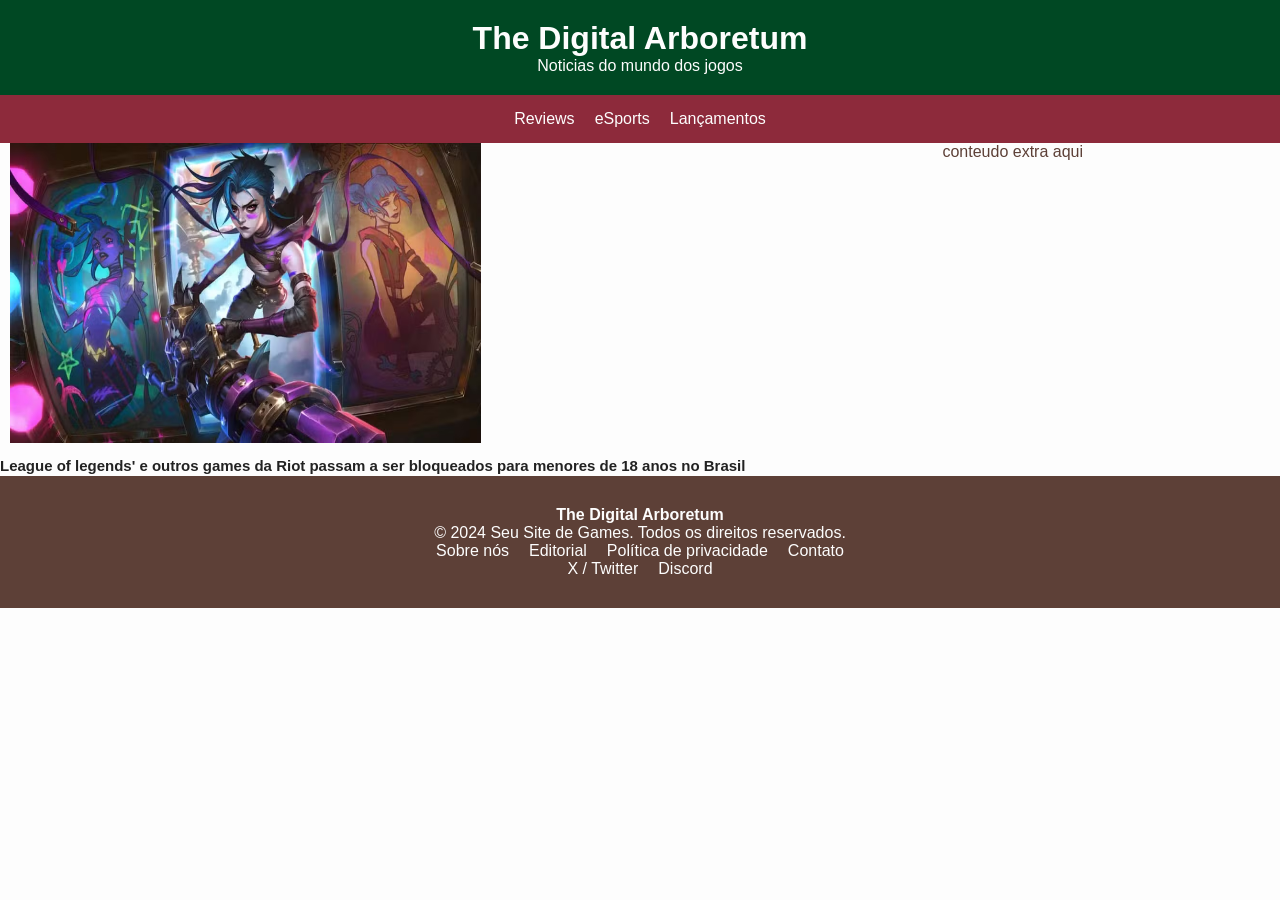
==== index.html @ d3014074 "atualizacoes da noticia principal" ====
<!DOCTYPE html>
<html lang="pt-br">
<head>
    <meta charset="UTF-8">
    <meta name="viewport" content="width=device-width, initial-scale=1.0">
    <title>The Digital Arboretum</title>
    <link rel="stylesheet" href="style.css">
</head>
<body>

    <div class="container">

        <header>
            <h1>The Digital Arboretum</h1>
            <p>Noticias do mundo dos jogos</p>
        </header>

        <nav>
            <ul>
                <li><a href="Reviews.html">Reviews</a></li>
                <li><a href="eSports.html">eSports</a></li>
                <li><a href="Lançamentos.html">Lançamentos</a></li>
            </ul>
        </nav>

        <main>
            <div class="imagem">
                <img src="league-of-legends.avif" alt="league of legends">
                <a   href="noticia-principal.html"  class="titulo-noticia">League of legends' e outros games da Riot passam a ser bloqueados para menores de 18 anos no Brasil</a>
            </div>
          
        </main>

        <aside>
            conteudo extra aqui
        </aside>

        <footer>
            <h4>The Digital Arboretum</h4>
            <p>© 2024 Seu Site de Games. Todos os direitos reservados.</p>
    
            <ul>
                <li><a href="sobre.html">Sobre nós</a></li>
                <li><a href="editorial.html">Editorial</a></li>
                <li><a href="privacidade.html">Política de privacidade</a></li>
                <li><a href="contato.html">Contato</a></li>
            </ul>

            <ul>
                <li><a href="https://twitter.com" target="_blank">X / Twitter</a></li>
                <li><a href="https://discord.com" target="_blank">Discord</a></li>
            </ul>
        </footer>

    </div>

</body>
</html>
---- style.css ----
:root {
    --cor-primaria: #004823;
    --cor-secundaria: #5D4037;
    --cor-terciaria: #8D2A3B;
    --cor-neutra: #FDFDFD;
}

* {
    margin: 0;
    padding: 0;
    box-sizing: border-box;
}

body {
    font-family: 'Segoe UI', Tahoma, Geneva, Verdana, sans-serif;
    background-color: var(--cor-neutra);
    color: var(--cor-secundaria);
}

.container {
    display: grid;
    grid-template-areas: 
    "header header"
    "nav nav"
    "main aside"
    "footer footer";
}

header {
    grid-area: header;
    background-color: var(--cor-primaria);
    color: var(--cor-neutra);
    padding: 20px;
    text-align: center;
}

nav {
    grid-area: nav;
    background-color: var(--cor-terciaria);
    padding: 15px;
}

nav ul {
    display: flex;
    justify-content: center;
    gap: 20px; 
    list-style: none;
}

nav a {
    color: var(--cor-neutra);
    text-decoration: none;
}

nav a:hover {
    color: var(--cor-secundaria);
}

main {
    grid-area: main;
}

aside {
    grid-area: aside;
}

footer {
    grid-area: footer;
    background-color: var(--cor-secundaria);
    color: var(--cor-neutra);
    padding: 30px;
    text-align: center;
}

footer ul {
    display: flex;
    justify-content: center;
    gap: 20px;
    list-style: none;
}

footer a {
    color: var(--cor-neutra);
    text-decoration: none;
}

.titulo-noticia{
  display: block;
  font-size: 15px;
  font-weight: bold;
  color: #222;
  margin-top: 8px;
  line-height: 1.4;
  text-decoration: none;
}

.imagem img{
    width: 50%;
    height: 300px;
    position: relative;
    margin-left: 10px;

}
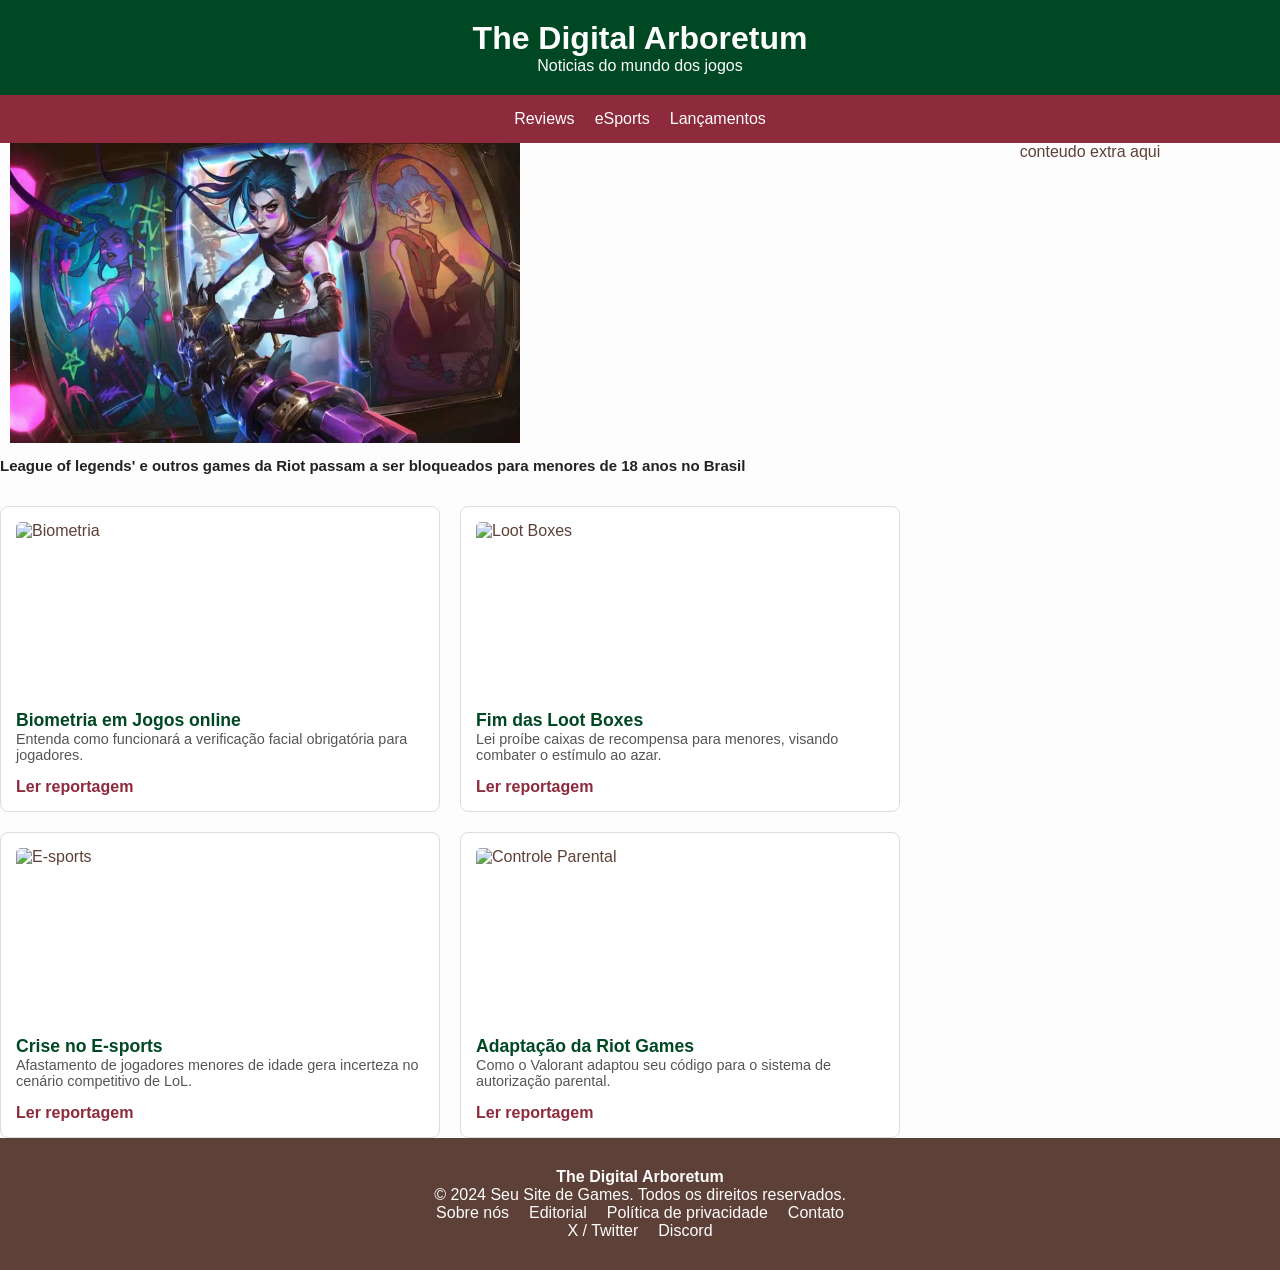
==== commit 5457c886: "Implementação de grid layout 2x2; Padronização das imagens e altura; Criação de 4 páginas de notícia" ====
--- a/index.html
+++ b/index.html
@@ -29,6 +29,44 @@
                 <a   href="noticia-principal.html"  class="titulo-noticia">League of legends' e outros games da Riot passam a ser bloqueados para menores de 18 anos no Brasil</a>
             </div>
           
+<section class="noticias-secundarias">
+    <article class="card">
+        <img src="https://www.avast.com/hubfs/New_Avast_Academy/How%20facial%20recognition%20technology%20works/How_facial_recognition_technology_works_01.svg" alt="Biometria">
+        <div class="card-info">
+            <h3>Biometria em Jogos online</h3>
+            <p>Entenda como funcionará a verificação facial obrigatória para jogadores.</p>
+            <a href="noticia-1.html">Ler reportagem</a>
+        </div>
+    </article>
+
+    <article class="card">
+        <img src="https://imgs.search.brave.com/c1Oq9ilxEIVB-RG1CUIa9HR4lTLbffYGT61srq13jBA/rs:fit:500:0:1:0/g:ce/aHR0cHM6Ly9leHRl/cm5hbC1wcmV2aWV3/LnJlZGQuaXQvaXNf/aTllMVhfcDktLU1w/X1p4cmNPNE5ackdp/b0hkc1hWTDdxeEZ1/OFVySS5qcGc_d2lk/dGg9NjQwJmNyb3A9/c21hcnQmYXV0bz13/ZWJwJnM9MmMyZGNl/OTY1MTZhM2Y2Y2Yy/NDFjNjkxZjhkOTMx/YTI1MzQyZWVmZA" alt="Loot Boxes">
+        <div class="card-info">
+            <h3>Fim das Loot Boxes</h3>
+            <p>Lei proíbe caixas de recompensa para menores, visando combater o estímulo ao azar.</p>
+            <a href="noticia-2.html">Ler reportagem</a>
+        </div>
+    </article>
+
+    <article class="card">
+        <img src="https://imgs.search.brave.com/FEY4AcxpUXwsy3fQ0JRtqhJ-Rl-nL8KAUE2AIEhSqXo/rs:fit:500:0:1:0/g:ce/aHR0cHM6Ly90My5m/dGNkbi5uZXQvanBn/LzA3LzYzLzMwLzgw/LzM2MF9GXzc2MzMw/ODA1NF9JbE5LU0pS/ZG1TQVJsY09oYUg4/eTd6YmVFVnRZT3Vy/cS5qcGc" alt="E-sports">
+        <div class="card-info">
+            <h3>Crise no E-sports</h3>
+            <p>Afastamento de jogadores menores de idade gera incerteza no cenário competitivo de LoL.</p>
+            <a href="noticia-3.html">Ler reportagem</a>
+        </div>
+    </article>
+
+    <article class="card">
+        <img src="https://imgs.search.brave.com/JeVn8Pw9PHNvbzQbvu2Y2EtN_Ttx51z19Uvm_llrV6g/rs:fit:500:0:1:0/g:ce/aHR0cHM6Ly93YWxs/cGFwZXJzLmNvbS9p/bWFnZXMvaGQvdmFs/b3JhbnQtcmV5bmEt/cG9zZS1pN3dva3Bj/dHdlejlqd3M3Lmpw/Zw" alt="Controle Parental">
+        <div class="card-info">
+            <h3>Adaptação da Riot Games</h3>
+            <p>Como o Valorant adaptou seu código para o sistema de autorização parental.</p>
+            <a href="noticia-4.html">Ler reportagem</a>
+        </div>
+    </article>
+</section>
+            
         </main>
 
         <aside>
--- a/style.css
+++ b/style.css
@@ -102,4 +102,46 @@
 
 }
 
+.noticias-secundarias{
+    display: grid;
+    grid-template-columns: 1fr 1fr;
+    gap:20px;
+    margin-top: 30px;
+    width:100%;
+    max-width: 900px;
+}
+.card{
+    background-color: #fff;
+    border: 1px solid #ddd;
+    border-radius: 8px;
+    padding: 15px;
+    display: flex;
+    flex-direction: column;
+    box-sizing:border-box;
+    width: 100%;
+}
+.noticias-secundarias .card img{
+    width: 100%;
+    height: 180px;
+    max-height: 180px;
+    object-fit: cover;
+    border-radius: 5px;
+    margin-bottom: 8px;
+}
+.card-info h3{
+    font-size: 1.1rem;
+    color: var(--cor-primaria);
+    margin-bottom: 0 0 8px 0;
+}
+.card-info p{
+    font-size: 0.9rem;
+    color: #555;
+    margin: 0 0 15px 0;
+}
+.card-info a{
+    text-decoration:none;
+    color: var(--cor-terciaria);
+    font-weight: bold;
+}
 
+
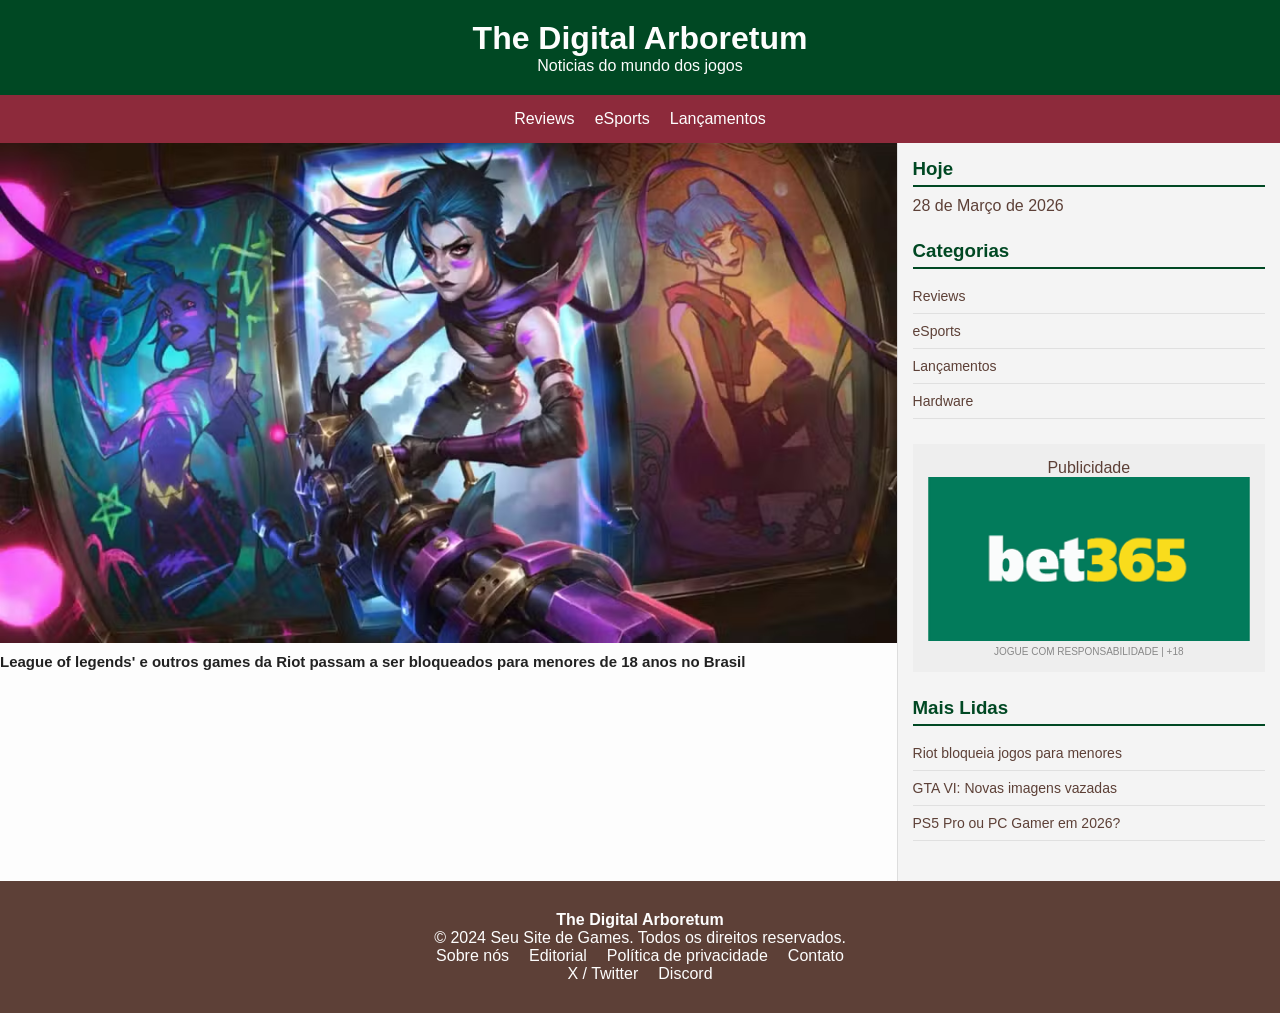
==== commit be107507: "Sidebar do HTML" ====
--- a/index.html
+++ b/index.html
@@ -29,49 +29,41 @@
                 <a   href="noticia-principal.html"  class="titulo-noticia">League of legends' e outros games da Riot passam a ser bloqueados para menores de 18 anos no Brasil</a>
             </div>
           
-<section class="noticias-secundarias">
-    <article class="card">
-        <img src="https://www.avast.com/hubfs/New_Avast_Academy/How%20facial%20recognition%20technology%20works/How_facial_recognition_technology_works_01.svg" alt="Biometria">
-        <div class="card-info">
-            <h3>Biometria em Jogos online</h3>
-            <p>Entenda como funcionará a verificação facial obrigatória para jogadores.</p>
-            <a href="noticia-1.html">Ler reportagem</a>
-        </div>
-    </article>
-
-    <article class="card">
-        <img src="https://imgs.search.brave.com/c1Oq9ilxEIVB-RG1CUIa9HR4lTLbffYGT61srq13jBA/rs:fit:500:0:1:0/g:ce/aHR0cHM6Ly9leHRl/cm5hbC1wcmV2aWV3/LnJlZGQuaXQvaXNf/aTllMVhfcDktLU1w/X1p4cmNPNE5ackdp/b0hkc1hWTDdxeEZ1/OFVySS5qcGc_d2lk/dGg9NjQwJmNyb3A9/c21hcnQmYXV0bz13/ZWJwJnM9MmMyZGNl/OTY1MTZhM2Y2Y2Yy/NDFjNjkxZjhkOTMx/YTI1MzQyZWVmZA" alt="Loot Boxes">
-        <div class="card-info">
-            <h3>Fim das Loot Boxes</h3>
-            <p>Lei proíbe caixas de recompensa para menores, visando combater o estímulo ao azar.</p>
-            <a href="noticia-2.html">Ler reportagem</a>
-        </div>
-    </article>
-
-    <article class="card">
-        <img src="https://imgs.search.brave.com/FEY4AcxpUXwsy3fQ0JRtqhJ-Rl-nL8KAUE2AIEhSqXo/rs:fit:500:0:1:0/g:ce/aHR0cHM6Ly90My5m/dGNkbi5uZXQvanBn/LzA3LzYzLzMwLzgw/LzM2MF9GXzc2MzMw/ODA1NF9JbE5LU0pS/ZG1TQVJsY09oYUg4/eTd6YmVFVnRZT3Vy/cS5qcGc" alt="E-sports">
-        <div class="card-info">
-            <h3>Crise no E-sports</h3>
-            <p>Afastamento de jogadores menores de idade gera incerteza no cenário competitivo de LoL.</p>
-            <a href="noticia-3.html">Ler reportagem</a>
-        </div>
-    </article>
-
-    <article class="card">
-        <img src="https://imgs.search.brave.com/JeVn8Pw9PHNvbzQbvu2Y2EtN_Ttx51z19Uvm_llrV6g/rs:fit:500:0:1:0/g:ce/aHR0cHM6Ly93YWxs/cGFwZXJzLmNvbS9p/bWFnZXMvaGQvdmFs/b3JhbnQtcmV5bmEt/cG9zZS1pN3dva3Bj/dHdlejlqd3M3Lmpw/Zw" alt="Controle Parental">
-        <div class="card-info">
-            <h3>Adaptação da Riot Games</h3>
-            <p>Como o Valorant adaptou seu código para o sistema de autorização parental.</p>
-            <a href="noticia-4.html">Ler reportagem</a>
-        </div>
-    </article>
-</section>
-            
         </main>
 
-        <aside>
-            conteudo extra aqui
-        </aside>
+    <aside>
+    <div class="widget">
+        <h3>Hoje</h3>
+        <p>28 de Março de 2026</p>
+    </div>
+
+    <div class="widget">
+        <h3>Categorias</h3>
+        <ul class="lista-sidebar">
+            <li><a href="Reviews.html">Reviews</a></li>
+            <li><a href="eSports.html">eSports</a></li>
+            <li><a href="Lançamentos.html">Lançamentos</a></li>
+            <li><a href="#">Hardware</a></li>
+        </ul>
+    </div>
+
+    <div class="banner-ads">
+        <p>Publicidade</p>
+    <a href="https://www.bet365.bet.br/#/AVR/B144/" target="_blank">
+        <img src="download (5).png" alt="Apostas Esportivas" class="img-bet">
+    </a>
+    <span class="aviso-aposta">Jogue com responsabilidade | +18</span>
+    </div>
+
+    <div class="widget">
+        <h3>Mais Lidas</h3>
+        <ol class="mais-lidas">
+            <li><a href="noticia-principal.html">Riot bloqueia jogos para menores</a></li>
+            <li><a href="https://www.techtudo.com.br/noticias/2026/03/gta-6-suposto-video-de-gameplay-vaza-na-internet-veja-imagens-edjogos.ghtml">GTA VI: Novas imagens vazadas</a></li>
+            <li><a href="https://www.infojd.com.br/blog/ps5-pro-ou-pc-gamer-em-2026-qual-vale-mais-a-pena-no-brasil-com-a-alta-dos-precos/?srsltid=AfmBOooUg2lXOYJN0HB3j63KOl7KtzsQNnk4oOjse9aaVnch_tbvG6zK" target="_blank"">PS5 Pro ou PC Gamer em 2026?</a></li>
+        </ol>
+    </div>
+</aside>
 
         <footer>
             <h4>The Digital Arboretum</h4>
@@ -91,6 +83,5 @@
         </footer>
 
     </div>
-
 </body>
 </html>
--- a/style.css
+++ b/style.css
@@ -20,10 +20,10 @@
 .container {
     display: grid;
     grid-template-areas: 
-    "header header"
-    "nav nav"
-    "main aside"
-    "footer footer";
+        "header header"
+        "nav nav"
+        "main aside"
+        "footer footer";
 }
 
 header {
@@ -62,6 +62,54 @@
 
 aside {
     grid-area: aside;
+    padding: 15px;
+    background-color: #f4f4f4; 
+    border-left: 1px solid #ddd;
+}
+
+.widget {
+    margin-bottom: 25px;
+}
+
+.widget h3 {
+    border-bottom: 2px solid var(--cor-primaria);
+    color: var(--cor-primaria);
+    margin-bottom: 10px;
+    padding-bottom: 5px;
+}
+
+.lista-sidebar, .mais-lidas {
+    list-style: none;
+    padding: 0;
+}
+
+.lista-sidebar li, .mais-lidas li {
+    padding: 8px 0;
+    border-bottom: 1px solid #e0e0e0;
+}
+
+.lista-sidebar a, .mais-lidas a {
+    text-decoration: none;
+    color: var(--cor-secundaria);
+    font-size: 14px;
+}
+
+/* Estilo do Banner de Ads */
+.banner-ads {
+    background-color: #eee;
+    padding: 15px;
+    text-align: center;
+    margin-bottom: 25px;
+}
+
+.placeholder-ad {
+    height: 150px;
+    border: 2px dashed #bbb;
+    display: flex;
+    align-items: center;
+    justify-content: center;
+    color: #888;
+    margin-top: 10px;
 }
 
 footer {
@@ -94,54 +142,48 @@
   text-decoration: none;
 }
 
-.imagem img{
-    width: 50%;
-    height: 300px;
-    position: relative;
-    margin-left: 10px;
+.imagem img {
+    width: 100%; 
+    height: auto;
+    max-height: 500px;
+    object-fit: cover;
+    display: block;
 
 }
 
-.noticias-secundarias{
-    display: grid;
-    grid-template-columns: 1fr 1fr;
-    gap:20px;
-    margin-top: 30px;
-    width:100%;
-    max-width: 900px;
-}
-.card{
-    background-color: #fff;
-    border: 1px solid #ddd;
-    border-radius: 8px;
-    padding: 15px;
-    display: flex;
-    flex-direction: column;
-    box-sizing:border-box;
+.img-bet {
     width: 100%;
-}
-.noticias-secundarias .card img{
-    width: 100%;
-    height: 180px;
-    max-height: 180px;
-    object-fit: cover;
-    border-radius: 5px;
-    margin-bottom: 8px;
-}
-.card-info h3{
-    font-size: 1.1rem;
-    color: var(--cor-primaria);
-    margin-bottom: 0 0 8px 0;
-}
-.card-info p{
-    font-size: 0.9rem;
-    color: #555;
-    margin: 0 0 15px 0;
-}
-.card-info a{
-    text-decoration:none;
-    color: var(--cor-terciaria);
-    font-weight: bold;
+    height: auto;
+    display: block;
 }
 
+.img-bet:hover {
+    transform: scale(1.02); /* Efeito de zoom ao passar o mouse */
+    filter: brightness(1.1); /* Brilho leve ao passar o mouse */
+}
 
+/* Texto de aviso legal abaixo do banner */
+.aviso-aposta {
+    display: block;
+    font-size: 10px;
+    color: #888;
+    margin-top: 5px;
+    text-transform: uppercase;
+}
+
+@media (max-width: 768px) {
+    .container {
+        grid-template-areas: 
+            "header"
+            "nav"
+            "main"
+            "aside"
+            "footer";
+        grid-template-columns: 1fr;
+    }
+    
+    nav ul {
+        flex-direction: column;
+        align-items: center;
+    }
+}
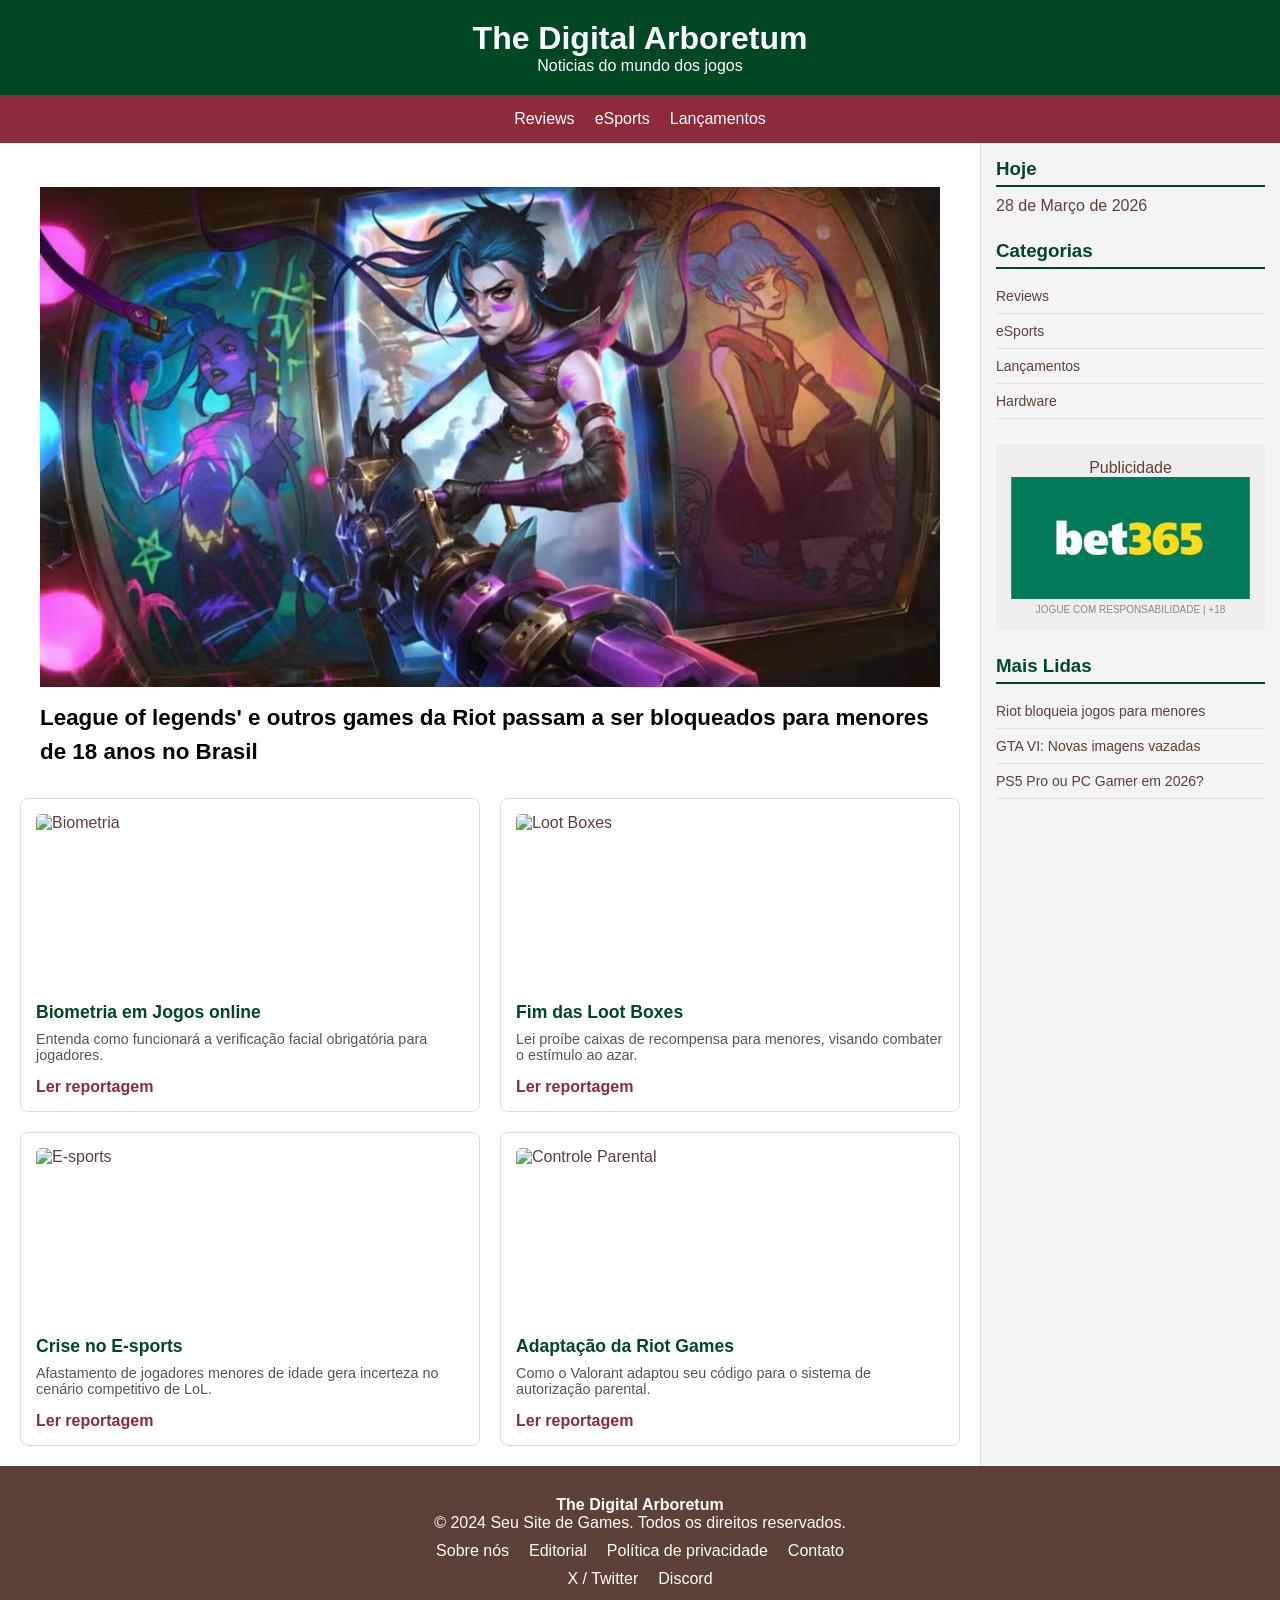
==== commit f0cfad17: "Merge branch 'main' of https://github.com/jfplandim/pagina_de_noticias" ====
--- a/index.html
+++ b/index.html
@@ -29,6 +29,44 @@
                 <a   href="noticia-principal.html"  class="titulo-noticia">League of legends' e outros games da Riot passam a ser bloqueados para menores de 18 anos no Brasil</a>
             </div>
           
+<section class="noticias-secundarias">
+    <article class="card">
+        <img src="https://www.avast.com/hubfs/New_Avast_Academy/How%20facial%20recognition%20technology%20works/How_facial_recognition_technology_works_01.svg" alt="Biometria">
+        <div class="card-info">
+            <h3>Biometria em Jogos online</h3>
+            <p>Entenda como funcionará a verificação facial obrigatória para jogadores.</p>
+            <a href="noticia-1.html">Ler reportagem</a>
+        </div>
+    </article>
+
+    <article class="card">
+        <img src="https://imgs.search.brave.com/c1Oq9ilxEIVB-RG1CUIa9HR4lTLbffYGT61srq13jBA/rs:fit:500:0:1:0/g:ce/aHR0cHM6Ly9leHRl/cm5hbC1wcmV2aWV3/LnJlZGQuaXQvaXNf/aTllMVhfcDktLU1w/X1p4cmNPNE5ackdp/b0hkc1hWTDdxeEZ1/OFVySS5qcGc_d2lk/dGg9NjQwJmNyb3A9/c21hcnQmYXV0bz13/ZWJwJnM9MmMyZGNl/OTY1MTZhM2Y2Y2Yy/NDFjNjkxZjhkOTMx/YTI1MzQyZWVmZA" alt="Loot Boxes">
+        <div class="card-info">
+            <h3>Fim das Loot Boxes</h3>
+            <p>Lei proíbe caixas de recompensa para menores, visando combater o estímulo ao azar.</p>
+            <a href="noticia-2.html">Ler reportagem</a>
+        </div>
+    </article>
+
+    <article class="card">
+        <img src="https://imgs.search.brave.com/FEY4AcxpUXwsy3fQ0JRtqhJ-Rl-nL8KAUE2AIEhSqXo/rs:fit:500:0:1:0/g:ce/aHR0cHM6Ly90My5m/dGNkbi5uZXQvanBn/LzA3LzYzLzMwLzgw/LzM2MF9GXzc2MzMw/ODA1NF9JbE5LU0pS/ZG1TQVJsY09oYUg4/eTd6YmVFVnRZT3Vy/cS5qcGc" alt="E-sports">
+        <div class="card-info">
+            <h3>Crise no E-sports</h3>
+            <p>Afastamento de jogadores menores de idade gera incerteza no cenário competitivo de LoL.</p>
+            <a href="noticia-3.html">Ler reportagem</a>
+        </div>
+    </article>
+
+    <article class="card">
+        <img src="https://imgs.search.brave.com/JeVn8Pw9PHNvbzQbvu2Y2EtN_Ttx51z19Uvm_llrV6g/rs:fit:500:0:1:0/g:ce/aHR0cHM6Ly93YWxs/cGFwZXJzLmNvbS9p/bWFnZXMvaGQvdmFs/b3JhbnQtcmV5bmEt/cG9zZS1pN3dva3Bj/dHdlejlqd3M3Lmpw/Zw" alt="Controle Parental">
+        <div class="card-info">
+            <h3>Adaptação da Riot Games</h3>
+            <p>Como o Valorant adaptou seu código para o sistema de autorização parental.</p>
+            <a href="noticia-4.html">Ler reportagem</a>
+        </div>
+    </article>
+</section>
+            
         </main>
 
     <aside>
--- a/style.css
+++ b/style.css
@@ -24,6 +24,7 @@
         "nav nav"
         "main aside"
         "footer footer";
+    grid-template-columns: 1fr 300px;
 }
 
 header {
@@ -58,6 +59,7 @@
 
 main {
     grid-area: main;
+    padding: 20px;
 }
 
 aside {
@@ -67,79 +69,12 @@
     border-left: 1px solid #ddd;
 }
 
-.widget {
-    margin-bottom: 25px;
-}
-
-.widget h3 {
-    border-bottom: 2px solid var(--cor-primaria);
-    color: var(--cor-primaria);
-    margin-bottom: 10px;
-    padding-bottom: 5px;
-}
-
-.lista-sidebar, .mais-lidas {
-    list-style: none;
-    padding: 0;
-}
-
-.lista-sidebar li, .mais-lidas li {
-    padding: 8px 0;
-    border-bottom: 1px solid #e0e0e0;
-}
-
-.lista-sidebar a, .mais-lidas a {
-    text-decoration: none;
-    color: var(--cor-secundaria);
-    font-size: 14px;
-}
-
-/* Estilo do Banner de Ads */
-.banner-ads {
-    background-color: #eee;
-    padding: 15px;
-    text-align: center;
-    margin-bottom: 25px;
-}
-
-.placeholder-ad {
-    height: 150px;
-    border: 2px dashed #bbb;
-    display: flex;
-    align-items: center;
-    justify-content: center;
-    color: #888;
-    margin-top: 10px;
-}
-
-footer {
-    grid-area: footer;
-    background-color: var(--cor-secundaria);
-    color: var(--cor-neutra);
-    padding: 30px;
-    text-align: center;
-}
-
-footer ul {
-    display: flex;
-    justify-content: center;
-    gap: 20px;
-    list-style: none;
-}
-
-footer a {
-    color: var(--cor-neutra);
-    text-decoration: none;
-}
-
-.titulo-noticia{
-  display: block;
-  font-size: 15px;
-  font-weight: bold;
-  color: #222;
-  margin-top: 8px;
-  line-height: 1.4;
-  text-decoration: none;
+/* --- Seção de Imagem Principal --- */
+.imagem {
+    display: flex;
+    flex-direction: column;
+    max-width: 900px;
+    margin: 24px auto;
 }
 
 .imagem img {
@@ -148,27 +83,135 @@
     max-height: 500px;
     object-fit: cover;
     display: block;
-
+}
+
+.imagem a {
+    font-size: 1.4rem;
+    font-weight: bold;
+    color: #000;
+    margin-top: 14px;
+    line-height: 1.5;
+    text-decoration: none;
+}
+
+/* --- Cards de Notícias Secundárias --- */
+.noticias-secundarias {
+    display: grid;
+    grid-template-columns: 1fr 1fr;
+    gap: 20px;
+    margin-top: 30px;
+    width: 100%;
+}
+
+.card {
+    background-color: #fff;
+    border: 1px solid #ddd;
+    border-radius: 8px;
+    padding: 15px;
+    display: flex;
+    flex-direction: column;
+}
+
+.card img {
+    width: 100%;
+    height: 180px;
+    object-fit: cover;
+    border-radius: 5px;
+    margin-bottom: 8px;
+}
+
+.card-info h3 {
+    font-size: 1.1rem;
+    color: var(--cor-primaria);
+    margin-bottom: 8px;
+}
+
+.card-info p {
+    font-size: 0.9rem;
+    color: #555;
+    margin-bottom: 15px;
+}
+
+.card-info a {
+    text-decoration: none;
+    color: var(--cor-terciaria);
+    font-weight: bold;
+}
+
+/* --- Widgets e Sidebar --- */
+.widget {
+    margin-bottom: 25px;
+}
+
+.widget h3 {
+    border-bottom: 2px solid var(--cor-primaria);
+    color: var(--cor-primaria);
+    margin-bottom: 10px;
+    padding-bottom: 5px;
+}
+
+.lista-sidebar, .mais-lidas {
+    list-style: none;
+    padding: 0;
+}
+
+.lista-sidebar li, .mais-lidas li {
+    padding: 8px 0;
+    border-bottom: 1px solid #e0e0e0;
+}
+
+.lista-sidebar a, .mais-lidas a {
+    text-decoration: none;
+    color: var(--cor-secundaria);
+    font-size: 14px;
+}
+
+.banner-ads {
+    background-color: #eee;
+    padding: 15px;
+    text-align: center;
+    margin-bottom: 25px;
 }
 
 .img-bet {
     width: 100%;
     height: auto;
     display: block;
+    transition: 0.3s;
 }
 
 .img-bet:hover {
-    transform: scale(1.02); /* Efeito de zoom ao passar o mouse */
-    filter: brightness(1.1); /* Brilho leve ao passar o mouse */
-}
-
-/* Texto de aviso legal abaixo do banner */
+    transform: scale(1.02);
+    filter: brightness(1.1);
+}
+
 .aviso-aposta {
     display: block;
     font-size: 10px;
     color: #888;
     margin-top: 5px;
     text-transform: uppercase;
+}
+
+footer {
+    grid-area: footer;
+    background-color: var(--cor-secundaria);
+    color: var(--cor-neutra);
+    padding: 30px;
+    text-align: center;
+}
+
+footer ul {
+    display: flex;
+    justify-content: center;
+    gap: 20px;
+    list-style: none;
+    margin-top: 10px;
+}
+
+footer a {
+    color: var(--cor-neutra);
+    text-decoration: none;
 }
 
 @media (max-width: 768px) {
@@ -181,9 +224,13 @@
             "footer";
         grid-template-columns: 1fr;
     }
+
+    .noticias-secundarias {
+        grid-template-columns: 1fr;
+    }
     
     nav ul {
         flex-direction: column;
         align-items: center;
     }
-}
+}
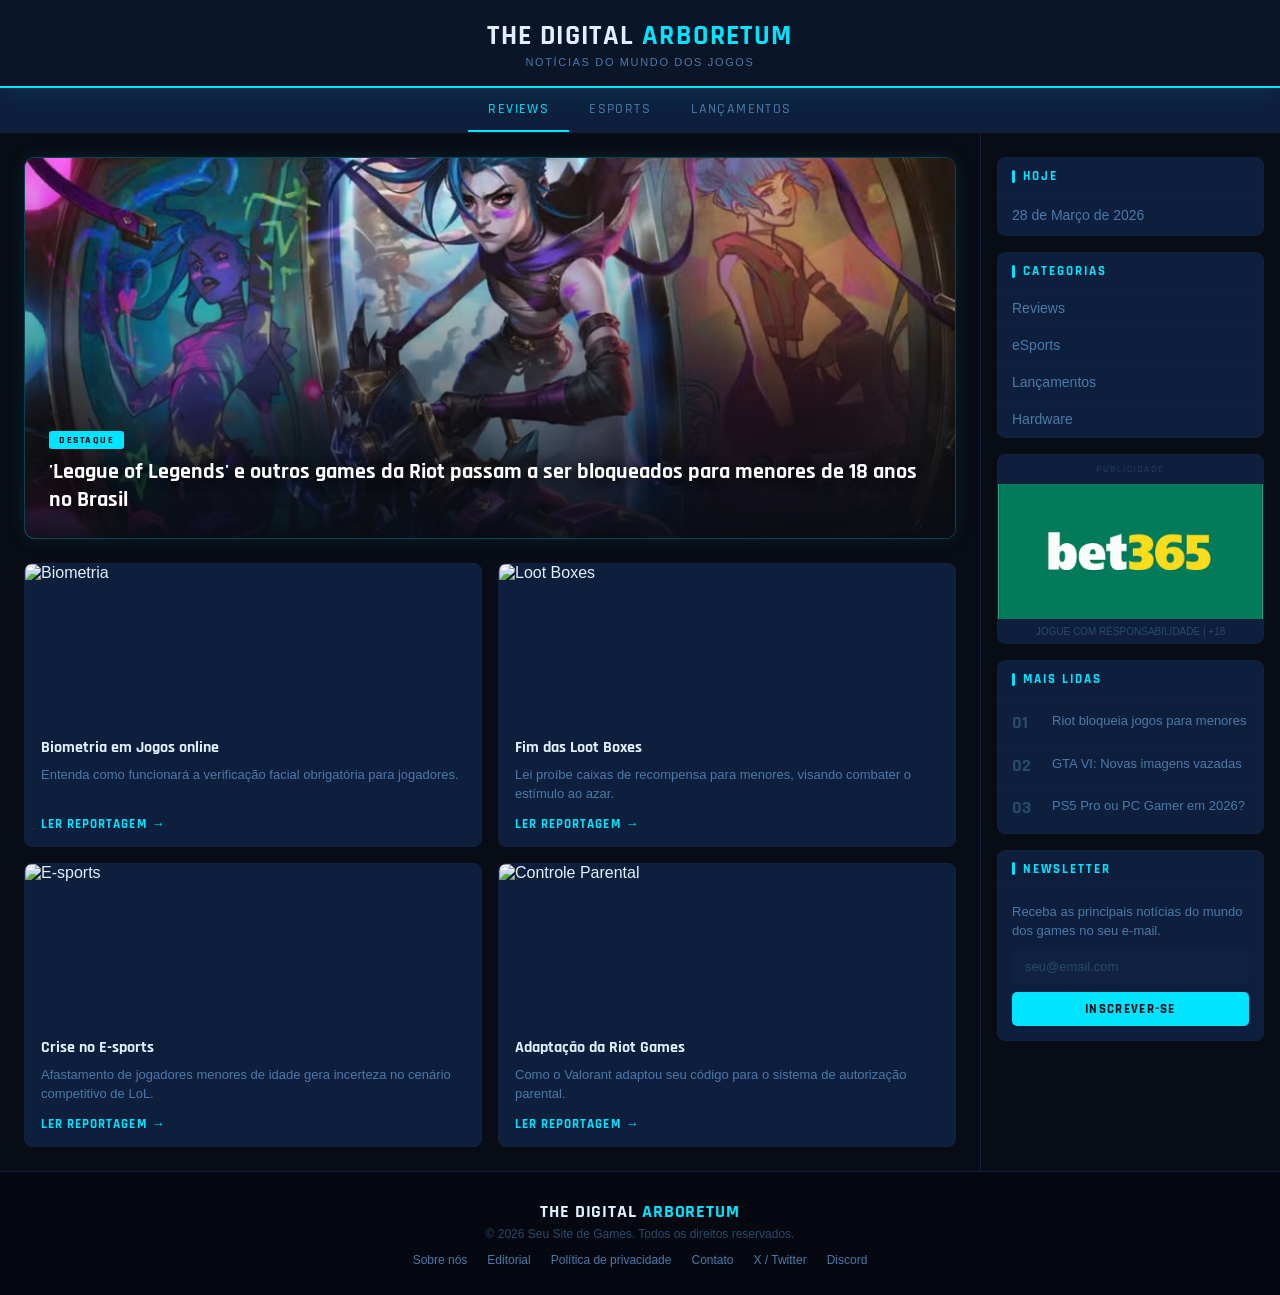
==== commit e109e93c: "Mudando o design das paginas" ====
--- a/index.html
+++ b/index.html
@@ -1,125 +1,139 @@
 <!DOCTYPE html>
 <html lang="pt-br">
 <head>
-    <meta charset="UTF-8">
-    <meta name="viewport" content="width=device-width, initial-scale=1.0">
-    <title>The Digital Arboretum</title>
-    <link rel="stylesheet" href="style.css">
+  <meta charset="UTF-8">
+  <meta name="viewport" content="width=device-width, initial-scale=1.0">
+  <title>The Digital Arboretum</title>
+  <link href="https://fonts.googleapis.com/css2?family=Rajdhani:wght@500;700&display=swap" rel="stylesheet"/>
+  <link rel="stylesheet" href="style.css">
 </head>
 <body>
+  <div class="container">
 
-    <div class="container">
+    <header>
+      <div class="logo">
+        <h1>The Digital <span>Arboretum</span></h1>
+        <p>Notícias do mundo dos jogos</p>
+      </div>
+    </header>
 
-        <header>
-            <h1>The Digital Arboretum</h1>
-            <p>Noticias do mundo dos jogos</p>
-        </header>
+    <nav>
+      <ul>
+        <li><a href="Reviews.html" class="active">Reviews</a></li>
+        <li><a href="eSports.html">eSports</a></li>
+        <li><a href="Lançamentos.html">Lançamentos</a></li>
+      </ul>
+    </nav>
 
-        <nav>
-            <ul>
-                <li><a href="Reviews.html">Reviews</a></li>
-                <li><a href="eSports.html">eSports</a></li>
-                <li><a href="Lançamentos.html">Lançamentos</a></li>
-            </ul>
-        </nav>
+    <main>
+      <div class="hero">
+        <img src="league-of-legends.avif" alt="League of Legends" />
+        <div class="hero-overlay"></div>
+        <div class="hero-content">
+          <span class="hero-tag">Destaque</span>
+          <a href="noticia-principal.html" class="hero-titulo">
+            'League of Legends' e outros games da Riot passam a ser bloqueados para menores de 18 anos no Brasil
+          </a>
+        </div>
+      </div>
 
-        <main>
-            <div class="imagem">
-                <img src="league-of-legends.avif" alt="league of legends">
-                <a   href="noticia-principal.html"  class="titulo-noticia">League of legends' e outros games da Riot passam a ser bloqueados para menores de 18 anos no Brasil</a>
-            </div>
-          
-<section class="noticias-secundarias">
-    <article class="card">
-        <img src="https://www.avast.com/hubfs/New_Avast_Academy/How%20facial%20recognition%20technology%20works/How_facial_recognition_technology_works_01.svg" alt="Biometria">
-        <div class="card-info">
+      <section class="noticias-secundarias">
+        <article class="card">
+          <img src="https://www.avast.com/hubfs/New_Avast_Academy/How%20facial%20recognition%20technology%20works/How_facial_recognition_technology_works_01.svg" alt="Biometria" class="card-img"/>
+          <div class="card-info">
             <h3>Biometria em Jogos online</h3>
             <p>Entenda como funcionará a verificação facial obrigatória para jogadores.</p>
-            <a href="noticia-1.html">Ler reportagem</a>
-        </div>
-    </article>
+            <a href="noticia-1.html" class="card-link">Ler reportagem</a>
+          </div>
+        </article>
 
-    <article class="card">
-        <img src="https://imgs.search.brave.com/c1Oq9ilxEIVB-RG1CUIa9HR4lTLbffYGT61srq13jBA/rs:fit:500:0:1:0/g:ce/aHR0cHM6Ly9leHRl/cm5hbC1wcmV2aWV3/LnJlZGQuaXQvaXNf/aTllMVhfcDktLU1w/X1p4cmNPNE5ackdp/b0hkc1hWTDdxeEZ1/OFVySS5qcGc_d2lk/dGg9NjQwJmNyb3A9/c21hcnQmYXV0bz13/ZWJwJnM9MmMyZGNl/OTY1MTZhM2Y2Y2Yy/NDFjNjkxZjhkOTMx/YTI1MzQyZWVmZA" alt="Loot Boxes">
-        <div class="card-info">
+        <article class="card">
+          <img src="https://imgs.search.brave.com/c1Oq9ilxEIVB-RG1CUIa9HR4lTLbffYGT61srq13jBA/rs:fit:500:0:1:0/g:ce/aHR0cHM6Ly9leHRl/cm5hbC1wcmV2aWV3/LnJlZGQuaXQvaXNf/aTllMVhfcDktLU1w/X1p4cmNPNE5ackdp/b0hkc1hWTDdxeEZ1/OFVySS5qcGc_d2lk/dGg9NjQwJmNyb3A9/c21hcnQmYXV0bz13/ZWJwJnM9MmMyZGNl/OTY1MTZhM2Y2Y2Yy/NDFjNjkxZjhkOTMx/YTI1MzQyZWVmZA" alt="Loot Boxes" class="card-img"/>
+          <div class="card-info">
             <h3>Fim das Loot Boxes</h3>
             <p>Lei proíbe caixas de recompensa para menores, visando combater o estímulo ao azar.</p>
-            <a href="noticia-2.html">Ler reportagem</a>
-        </div>
-    </article>
+            <a href="noticia-2.html" class="card-link">Ler reportagem</a>
+          </div>
+        </article>
 
-    <article class="card">
-        <img src="https://imgs.search.brave.com/FEY4AcxpUXwsy3fQ0JRtqhJ-Rl-nL8KAUE2AIEhSqXo/rs:fit:500:0:1:0/g:ce/aHR0cHM6Ly90My5m/dGNkbi5uZXQvanBn/LzA3LzYzLzMwLzgw/LzM2MF9GXzc2MzMw/ODA1NF9JbE5LU0pS/ZG1TQVJsY09oYUg4/eTd6YmVFVnRZT3Vy/cS5qcGc" alt="E-sports">
-        <div class="card-info">
+        <article class="card">
+          <img src="https://imgs.search.brave.com/FEY4AcxpUXwsy3fQ0JRtqhJ-Rl-nL8KAUE2AIEhSqXo/rs:fit:500:0:1:0/g:ce/aHR0cHM6Ly90My5m/dGNkbi5uZXQvanBn/LzA3LzYzLzMwLzgw/LzM2MF9GXzc2MzMw/ODA1NF9JbE5LU0pS/ZG1TQVJsY09oYUg4/eTd6YmVFVnRZT3Vy/cS5qcGc" alt="E-sports" class="card-img"/>
+          <div class="card-info">
             <h3>Crise no E-sports</h3>
             <p>Afastamento de jogadores menores de idade gera incerteza no cenário competitivo de LoL.</p>
-            <a href="noticia-3.html">Ler reportagem</a>
-        </div>
-    </article>
+            <a href="noticia-3.html" class="card-link">Ler reportagem</a>
+          </div>
+        </article>
 
-    <article class="card">
-        <img src="https://imgs.search.brave.com/JeVn8Pw9PHNvbzQbvu2Y2EtN_Ttx51z19Uvm_llrV6g/rs:fit:500:0:1:0/g:ce/aHR0cHM6Ly93YWxs/cGFwZXJzLmNvbS9p/bWFnZXMvaGQvdmFs/b3JhbnQtcmV5bmEt/cG9zZS1pN3dva3Bj/dHdlejlqd3M3Lmpw/Zw" alt="Controle Parental">
-        <div class="card-info">
+        <article class="card">
+          <img src="https://imgs.search.brave.com/JeVn8Pw9PHNvbzQbvu2Y2EtN_Ttx51z19Uvm_llrV6g/rs:fit:500:0:1:0/g:ce/aHR0cHM6Ly93YWxs/cGFwZXJzLmNvbS9p/bWFnZXMvaGQvdmFs/b3JhbnQtcmV5bmEt/cG9zZS1pN3dva3Bj/dHdlejlqd3M3Lmpw/Zw" alt="Controle Parental" class="card-img"/>
+          <div class="card-info">
             <h3>Adaptação da Riot Games</h3>
             <p>Como o Valorant adaptou seu código para o sistema de autorização parental.</p>
-            <a href="noticia-4.html">Ler reportagem</a>
-        </div>
-    </article>
-</section>
-            
-        </main>
+            <a href="noticia-4.html" class="card-link">Ler reportagem</a>
+          </div>
+        </article>
+      </section>
+    </main>
 
     <aside>
-    <div class="widget">
-        <h3>Hoje</h3>
-        <p>28 de Março de 2026</p>
-    </div>
 
-    <div class="widget">
-        <h3>Categorias</h3>
-        <ul class="lista-sidebar">
-            <li><a href="Reviews.html">Reviews</a></li>
-            <li><a href="eSports.html">eSports</a></li>
-            <li><a href="Lançamentos.html">Lançamentos</a></li>
-            <li><a href="#">Hardware</a></li>
-        </ul>
-    </div>
+  <div class="widget">
+    <h3>Hoje</h3>
+    <p>28 de Março de 2026</p>
+  </div>
 
-    <div class="banner-ads">
-        <p>Publicidade</p>
+  <div class="widget">
+    <h3>Categorias</h3>
+    <ul class="lista-sidebar">
+      <li><a href="Reviews.html">Reviews</a></li>
+      <li><a href="eSports.html">eSports</a></li>
+      <li><a href="Lançamentos.html">Lançamentos</a></li>
+      <li><a href="#">Hardware</a></li>
+    </ul>
+  </div>
+
+  <div class="banner-ads">
+    <p>Publicidade</p>
     <a href="https://www.bet365.bet.br/#/AVR/B144/" target="_blank">
-        <img src="download (5).png" alt="Apostas Esportivas" class="img-bet">
+      <img src="download (5).png" alt="Apostas Esportivas" class="img-bet">
     </a>
     <span class="aviso-aposta">Jogue com responsabilidade | +18</span>
+  </div>
+
+  <div class="widget">
+    <h3>Mais Lidas</h3>
+    <ol class="mais-lidas">
+      <li><a href="noticia-principal.html">Riot bloqueia jogos para menores</a></li>
+      <li><a href="https://www.techtudo.com.br/noticias/2026/03/gta-6-suposto-video-de-gameplay-vaza-na-internet-veja-imagens-edjogos.ghtml">GTA VI: Novas imagens vazadas</a></li>
+      <li><a href="https://www.infojd.com.br/blog/ps5-pro-ou-pc-gamer-em-2026-qual-vale-mais-a-pena-no-brasil-com-a-alta-dos-precos/" target="_blank">PS5 Pro ou PC Gamer em 2026?</a></li>
+    </ol>
+  </div>
+
+  <div class="widget">
+    <h3>Newsletter</h3>
+    <div class="newsletter-body">
+      <p>Receba as principais notícias do mundo dos games no seu e-mail.</p>
+      <input class="newsletter-input" type="email" placeholder="seu@email.com" />
+      <button class="newsletter-btn">Inscrever-se</button>
     </div>
+  </div>
 
-    <div class="widget">
-        <h3>Mais Lidas</h3>
-        <ol class="mais-lidas">
-            <li><a href="noticia-principal.html">Riot bloqueia jogos para menores</a></li>
-            <li><a href="https://www.techtudo.com.br/noticias/2026/03/gta-6-suposto-video-de-gameplay-vaza-na-internet-veja-imagens-edjogos.ghtml">GTA VI: Novas imagens vazadas</a></li>
-            <li><a href="https://www.infojd.com.br/blog/ps5-pro-ou-pc-gamer-em-2026-qual-vale-mais-a-pena-no-brasil-com-a-alta-dos-precos/?srsltid=AfmBOooUg2lXOYJN0HB3j63KOl7KtzsQNnk4oOjse9aaVnch_tbvG6zK" target="_blank"">PS5 Pro ou PC Gamer em 2026?</a></li>
-        </ol>
-    </div>
 </aside>
 
-        <footer>
-            <h4>The Digital Arboretum</h4>
-            <p>© 2024 Seu Site de Games. Todos os direitos reservados.</p>
-    
-            <ul>
-                <li><a href="sobre.html">Sobre nós</a></li>
-                <li><a href="editorial.html">Editorial</a></li>
-                <li><a href="privacidade.html">Política de privacidade</a></li>
-                <li><a href="contato.html">Contato</a></li>
-            </ul>
+    <footer>
+      <div class="footer-logo">The Digital <span>Arboretum</span></div>
+      <div class="footer-copy">© 2026 Seu Site de Games. Todos os direitos reservados.</div>
+      <div class="footer-links">
+        <a href="sobre.html">Sobre nós</a>
+        <a href="editorial.html">Editorial</a>
+        <a href="privacidade.html">Política de privacidade</a>
+        <a href="contato.html">Contato</a>
+        <a href="https://twitter.com" target="_blank">X / Twitter</a>
+        <a href="https://discord.com" target="_blank">Discord</a>
+      </div>
+    </footer>
 
-            <ul>
-                <li><a href="https://twitter.com" target="_blank">X / Twitter</a></li>
-                <li><a href="https://discord.com" target="_blank">Discord</a></li>
-            </ul>
-        </footer>
-
-    </div>
+  </div>
 </body>
 </html>
--- a/style.css
+++ b/style.css
@@ -1,236 +1,549 @@
 :root {
-    --cor-primaria: #004823;
-    --cor-secundaria: #5D4037;
-    --cor-terciaria: #8D2A3B;
-    --cor-neutra: #FDFDFD;
+  --bg-body:     #080c14;
+  --bg-card:     #0d1f3c;
+  --bg-elevated: #112240;
+  --bg-header:   #0a1628;
+  --bg-nav:      #0d1f3c;
+  --bg-footer:   #050810;
+  --border:      #112240;
+  --accent:      #00e5ff;
+  --text-title:  #e0f0ff;
+  --text-body:   #4a7aaa;
+  --text-muted:  #2a4a6a;
 }
 
 * {
-    margin: 0;
-    padding: 0;
-    box-sizing: border-box;
+  margin: 0;
+  padding: 0;
+  box-sizing: border-box;
 }
 
 body {
-    font-family: 'Segoe UI', Tahoma, Geneva, Verdana, sans-serif;
-    background-color: var(--cor-neutra);
-    color: var(--cor-secundaria);
+  font-family: 'Segoe UI', Tahoma, Geneva, Verdana, sans-serif;
+  background-color: var(--bg-body);
+  color: var(--text-title);
 }
 
 .container {
-    display: grid;
-    grid-template-areas: 
-        "header header"
-        "nav nav"
-        "main aside"
-        "footer footer";
-    grid-template-columns: 1fr 300px;
-}
-
+  display: grid;
+  grid-template-areas:
+    "header header"
+    "nav    nav"
+    "main   aside"
+    "footer footer";
+  grid-template-columns: 1fr 300px;
+}
+
+/* HEADER */
 header {
-    grid-area: header;
-    background-color: var(--cor-primaria);
-    color: var(--cor-neutra);
-    padding: 20px;
-    text-align: center;
-}
-
+  grid-area: header;
+  background: var(--bg-header);
+  border-bottom: 2px solid var(--accent);
+  padding: 18px 40px;
+  text-align: center;
+  position: sticky;
+  top: 0;
+  z-index: 100;
+  box-shadow: 0 0 30px #00e5ff22;
+}
+
+.logo h1 {
+  font-family: 'Rajdhani', sans-serif;
+  font-size: 28px;
+  font-weight: 700;
+  color: var(--text-title);
+  letter-spacing: 0.05em;
+  text-transform: uppercase;
+}
+
+.logo h1 span {
+  color: var(--accent);
+}
+
+.logo p {
+  font-size: 11px;
+  color: var(--text-body);
+  letter-spacing: 0.15em;
+  text-transform: uppercase;
+  margin-top: 2px;
+}
+
+/* NAV */
 nav {
-    grid-area: nav;
-    background-color: var(--cor-terciaria);
-    padding: 15px;
+  grid-area: nav;
+  background: var(--bg-nav);
+  border-bottom: 1px solid var(--border);
+  padding: 0 40px;
 }
 
 nav ul {
-    display: flex;
-    justify-content: center;
-    gap: 20px; 
-    list-style: none;
+  display: flex;
+  justify-content: center;
+  gap: 0;
+  list-style: none;
 }
 
 nav a {
-    color: var(--cor-neutra);
-    text-decoration: none;
-}
-
-nav a:hover {
-    color: var(--cor-secundaria);
-}
-
+  display: block;
+  color: var(--text-body);
+  text-decoration: none;
+  font-family: 'Rajdhani', sans-serif;
+  font-size: 14px;
+  font-weight: 500;
+  letter-spacing: 0.1em;
+  text-transform: uppercase;
+  padding: 12px 20px;
+  border-bottom: 2px solid transparent;
+  transition: color 0.2s, border-color 0.2s;
+}
+
+nav a:hover,
+nav a.active {
+  color: var(--accent);
+  border-bottom-color: var(--accent);
+}
+
+/* MAIN */
 main {
-    grid-area: main;
-    padding: 20px;
-}
-
+  grid-area: main;
+  padding: 24px;
+  background: var(--bg-body);
+}
+
+/* HERO */
+.hero {
+  position: relative;
+  border-radius: 10px;
+  overflow: hidden;
+  border: 1px solid #00e5ff44;
+  margin-bottom: 24px;
+  box-shadow: 0 0 20px #00e5ff18;
+}
+
+.hero img {
+  width: 100%;
+  height: 380px;
+  object-fit: cover;
+  display: block;
+}
+
+.hero-overlay {
+  position: absolute;
+  inset: 0;
+  background: linear-gradient(
+    to top,
+    rgba(8, 12, 20, 0.95) 0%,
+    rgba(8, 12, 20, 0.3) 60%,
+    transparent 100%
+  );
+}
+
+.hero-content {
+  position: absolute;
+  bottom: 0;
+  left: 0;
+  right: 0;
+  padding: 24px;
+}
+
+.hero-tag {
+  display: inline-block;
+  background: var(--accent);
+  color: #080c14;
+  font-family: 'Rajdhani', sans-serif;
+  font-size: 10px;
+  font-weight: 700;
+  letter-spacing: 0.15em;
+  text-transform: uppercase;
+  padding: 3px 10px;
+  border-radius: 3px;
+  margin-bottom: 10px;
+}
+
+.hero-titulo {
+  display: block;
+  font-family: 'Rajdhani', sans-serif;
+  font-size: 22px;
+  font-weight: 700;
+  color: #fff;
+  line-height: 1.25;
+  text-decoration: none;
+  text-shadow: 0 2px 12px rgba(0, 0, 0, 0.8);
+  transition: color 0.2s;
+}
+
+.hero-titulo:hover {
+  color: var(--accent);
+}
+
+/* CARDS */
+.noticias-secundarias {
+  display: grid;
+  grid-template-columns: 1fr 1fr;
+  gap: 16px;
+}
+
+.card {
+  background: var(--bg-card);
+  border: 1px solid var(--border);
+  border-radius: 8px;
+  overflow: hidden;
+  display: flex;
+  flex-direction: column;
+  transition: border-color 0.2s, box-shadow 0.2s, transform 0.2s;
+}
+
+.card:hover {
+  border-color: var(--accent);
+  box-shadow: 0 0 18px #00e5ff20;
+  transform: translateY(-3px);
+}
+
+.card-img {
+  width: 100%;
+  height: 160px;
+  object-fit: cover;
+  display: block;
+}
+
+.card-info {
+  padding: 14px 16px;
+  display: flex;
+  flex-direction: column;
+  flex: 1;
+}
+
+.card-info h3 {
+  font-family: 'Rajdhani', sans-serif;
+  font-size: 16px;
+  font-weight: 700;
+  color: var(--text-title);
+  margin-bottom: 6px;
+  line-height: 1.3;
+}
+
+.card-info p {
+  font-size: 13px;
+  color: var(--text-body);
+  line-height: 1.5;
+  margin-bottom: 12px;
+  flex: 1;
+}
+
+.card-link {
+  display: inline-flex;
+  align-items: center;
+  gap: 5px;
+  color: var(--accent);
+  font-family: 'Rajdhani', sans-serif;
+  font-size: 13px;
+  font-weight: 700;
+  letter-spacing: 0.08em;
+  text-transform: uppercase;
+  text-decoration: none;
+  transition: color 0.2s;
+  align-self: flex-start;
+}
+
+.card-link::after {
+  content: '→';
+  transition: transform 0.2s;
+}
+
+.card:hover .card-link::after {
+  transform: translateX(4px);
+}
+
+.card-link:hover {
+  color: #fff;
+}
+
+/* ASIDE */
 aside {
-    grid-area: aside;
-    padding: 15px;
-    background-color: #f4f4f4; 
-    border-left: 1px solid #ddd;
-}
-
-/* --- Seção de Imagem Principal --- */
-.imagem {
-    display: flex;
+  grid-area: aside;
+  padding: 24px 16px;
+  background: var(--bg-body);
+  border-left: 1px solid var(--border);
+  display: flex;
+  flex-direction: column;
+  gap: 16px;
+}
+
+.widget {
+  background: var(--bg-card);
+  border: 1px solid var(--border);
+  border-radius: 8px;
+  overflow: hidden;
+}
+
+.widget h3 {
+  font-family: 'Rajdhani', sans-serif;
+  font-size: 13px;
+  font-weight: 700;
+  letter-spacing: 0.15em;
+  text-transform: uppercase;
+  color: var(--accent);
+  padding: 10px 14px;
+  border-bottom: 1px solid var(--border);
+  display: flex;
+  align-items: center;
+  gap: 8px;
+}
+
+.widget h3::before {
+  content: '';
+  display: inline-block;
+  width: 3px;
+  height: 13px;
+  background: var(--accent);
+  border-radius: 2px;
+}
+
+.widget p {
+  font-size: 14px;
+  color: var(--text-body);
+  padding: 12px 14px;
+}
+
+.lista-sidebar,
+.mais-lidas {
+  list-style: none;
+  padding: 0;
+  margin: 0;
+}
+
+.lista-sidebar li,
+.mais-lidas li {
+  border-bottom: 1px solid var(--border);
+}
+
+.lista-sidebar li:last-child,
+.mais-lidas li:last-child {
+  border-bottom: none;
+}
+
+.lista-sidebar a {
+  display: block;
+  padding: 10px 14px;
+  text-decoration: none;
+  color: var(--text-body);
+  font-size: 14px;
+  transition: color 0.2s, background 0.2s;
+}
+
+.lista-sidebar a:hover {
+  color: var(--accent);
+  background: var(--bg-elevated);
+}
+
+/* MAIS LIDAS */
+.mais-lidas {
+  list-style: none;
+  counter-reset: lidas;
+  padding: 4px 0;
+}
+
+.mais-lidas li {
+  counter-increment: lidas;
+  display: flex;
+  align-items: flex-start;
+  gap: 12px;
+  padding: 10px 14px;
+}
+
+.mais-lidas li::before {
+  content: counter(lidas, decimal-leading-zero);
+  font-family: 'Rajdhani', sans-serif;
+  font-size: 18px;
+  font-weight: 700;
+  color: var(--text-muted);
+  min-width: 28px;
+  line-height: 1.2;
+  flex-shrink: 0;
+}
+
+.mais-lidas li:hover::before {
+  color: var(--accent);
+}
+
+.mais-lidas a {
+  text-decoration: none;
+  color: var(--text-body);
+  font-size: 13px;
+  line-height: 1.4;
+  transition: color 0.2s;
+}
+
+.mais-lidas a:hover {
+  color: var(--accent);
+}
+
+/* BANNER ADS */
+.banner-ads {
+  background: var(--bg-card);
+  border: 1px solid var(--border);
+  border-radius: 8px;
+  overflow: hidden;
+}
+
+.banner-ads p {
+  font-family: 'Rajdhani', sans-serif;
+  font-size: 10px;
+  color: var(--text-muted);
+  letter-spacing: 0.15em;
+  text-transform: uppercase;
+  text-align: center;
+  padding: 8px 14px;
+  border-bottom: 1px solid var(--border);
+}
+
+.img-bet {
+  width: 100%;
+  height: auto;
+  display: block;
+  transition: 0.3s;
+}
+
+.img-bet:hover {
+  transform: scale(1.02);
+  filter: brightness(1.1);
+}
+
+.aviso-aposta {
+  display: block;
+  font-size: 10px;
+  color: var(--text-muted);
+  text-transform: uppercase;
+  text-align: center;
+  padding: 6px 14px;
+  border-top: 1px solid var(--border);
+}
+
+/* NEWSLETTER */
+.newsletter-body {
+  padding: 14px;
+  display: flex;
+  flex-direction: column;
+  gap: 8px;
+}
+
+.newsletter-body p {
+  font-size: 13px;
+  color: var(--text-body);
+  line-height: 1.5;
+  padding: 0;
+}
+
+.newsletter-input {
+  width: 100%;
+  background: var(--bg-elevated);
+  border: 1px solid var(--border);
+  border-radius: 5px;
+  padding: 9px 12px;
+  color: var(--text-title);
+  font-family: 'Segoe UI', sans-serif;
+  font-size: 13px;
+  outline: none;
+  transition: border-color 0.2s;
+}
+
+.newsletter-input:focus {
+  border-color: var(--accent);
+}
+
+.newsletter-input::placeholder {
+  color: var(--text-muted);
+}
+
+.newsletter-btn {
+  width: 100%;
+  background: var(--accent);
+  border: none;
+  border-radius: 5px;
+  padding: 9px;
+  color: #080c14;
+  font-family: 'Rajdhani', sans-serif;
+  font-size: 13px;
+  font-weight: 700;
+  letter-spacing: 0.1em;
+  text-transform: uppercase;
+  cursor: pointer;
+  transition: background 0.2s;
+}
+
+.newsletter-btn:hover {
+  background: #33eeff;
+}
+
+/* FOOTER */
+footer {
+  grid-area: footer;
+  background: var(--bg-footer);
+  border-top: 1px solid var(--border);
+  padding: 28px 40px;
+  text-align: center;
+}
+
+.footer-logo {
+  font-family: 'Rajdhani', sans-serif;
+  font-size: 18px;
+  font-weight: 700;
+  color: var(--text-title);
+  letter-spacing: 0.05em;
+  text-transform: uppercase;
+  margin-bottom: 4px;
+}
+
+.footer-logo span {
+  color: var(--accent);
+}
+
+.footer-copy {
+  font-size: 12px;
+  color: var(--text-muted);
+  margin-bottom: 12px;
+}
+
+.footer-links {
+  display: flex;
+  justify-content: center;
+  gap: 20px;
+  flex-wrap: wrap;
+}
+
+.footer-links a {
+  font-size: 12px;
+  color: var(--text-body);
+  text-decoration: none;
+  transition: color 0.2s;
+}
+
+.footer-links a:hover {
+  color: var(--accent);
+}
+
+/* RESPONSIVO */
+@media (max-width: 768px) {
+  .container {
+    grid-template-areas:
+      "header"
+      "nav"
+      "main"
+      "aside"
+      "footer";
+    grid-template-columns: 1fr;
+  }
+
+  .noticias-secundarias {
+    grid-template-columns: 1fr;
+  }
+
+  nav ul {
     flex-direction: column;
-    max-width: 900px;
-    margin: 24px auto;
-}
-
-.imagem img {
-    width: 100%; 
-    height: auto;
-    max-height: 500px;
-    object-fit: cover;
-    display: block;
-}
-
-.imagem a {
-    font-size: 1.4rem;
-    font-weight: bold;
-    color: #000;
-    margin-top: 14px;
-    line-height: 1.5;
-    text-decoration: none;
-}
-
-/* --- Cards de Notícias Secundárias --- */
-.noticias-secundarias {
-    display: grid;
-    grid-template-columns: 1fr 1fr;
-    gap: 20px;
-    margin-top: 30px;
-    width: 100%;
-}
-
-.card {
-    background-color: #fff;
-    border: 1px solid #ddd;
-    border-radius: 8px;
-    padding: 15px;
-    display: flex;
-    flex-direction: column;
-}
-
-.card img {
-    width: 100%;
-    height: 180px;
-    object-fit: cover;
-    border-radius: 5px;
-    margin-bottom: 8px;
-}
-
-.card-info h3 {
-    font-size: 1.1rem;
-    color: var(--cor-primaria);
-    margin-bottom: 8px;
-}
-
-.card-info p {
-    font-size: 0.9rem;
-    color: #555;
-    margin-bottom: 15px;
-}
-
-.card-info a {
-    text-decoration: none;
-    color: var(--cor-terciaria);
-    font-weight: bold;
-}
-
-/* --- Widgets e Sidebar --- */
-.widget {
-    margin-bottom: 25px;
-}
-
-.widget h3 {
-    border-bottom: 2px solid var(--cor-primaria);
-    color: var(--cor-primaria);
-    margin-bottom: 10px;
-    padding-bottom: 5px;
-}
-
-.lista-sidebar, .mais-lidas {
-    list-style: none;
-    padding: 0;
-}
-
-.lista-sidebar li, .mais-lidas li {
-    padding: 8px 0;
-    border-bottom: 1px solid #e0e0e0;
-}
-
-.lista-sidebar a, .mais-lidas a {
-    text-decoration: none;
-    color: var(--cor-secundaria);
-    font-size: 14px;
-}
-
-.banner-ads {
-    background-color: #eee;
-    padding: 15px;
-    text-align: center;
-    margin-bottom: 25px;
-}
-
-.img-bet {
-    width: 100%;
-    height: auto;
-    display: block;
-    transition: 0.3s;
-}
-
-.img-bet:hover {
-    transform: scale(1.02);
-    filter: brightness(1.1);
-}
-
-.aviso-aposta {
-    display: block;
-    font-size: 10px;
-    color: #888;
-    margin-top: 5px;
-    text-transform: uppercase;
-}
-
-footer {
-    grid-area: footer;
-    background-color: var(--cor-secundaria);
-    color: var(--cor-neutra);
-    padding: 30px;
-    text-align: center;
-}
-
-footer ul {
-    display: flex;
-    justify-content: center;
-    gap: 20px;
-    list-style: none;
-    margin-top: 10px;
-}
-
-footer a {
-    color: var(--cor-neutra);
-    text-decoration: none;
-}
-
-@media (max-width: 768px) {
-    .container {
-        grid-template-areas: 
-            "header"
-            "nav"
-            "main"
-            "aside"
-            "footer";
-        grid-template-columns: 1fr;
-    }
-
-    .noticias-secundarias {
-        grid-template-columns: 1fr;
-    }
-    
-    nav ul {
-        flex-direction: column;
-        align-items: center;
-    }
+    align-items: center;
+  }
+
+  .hero img {
+    height: 240px;
+  }
 }
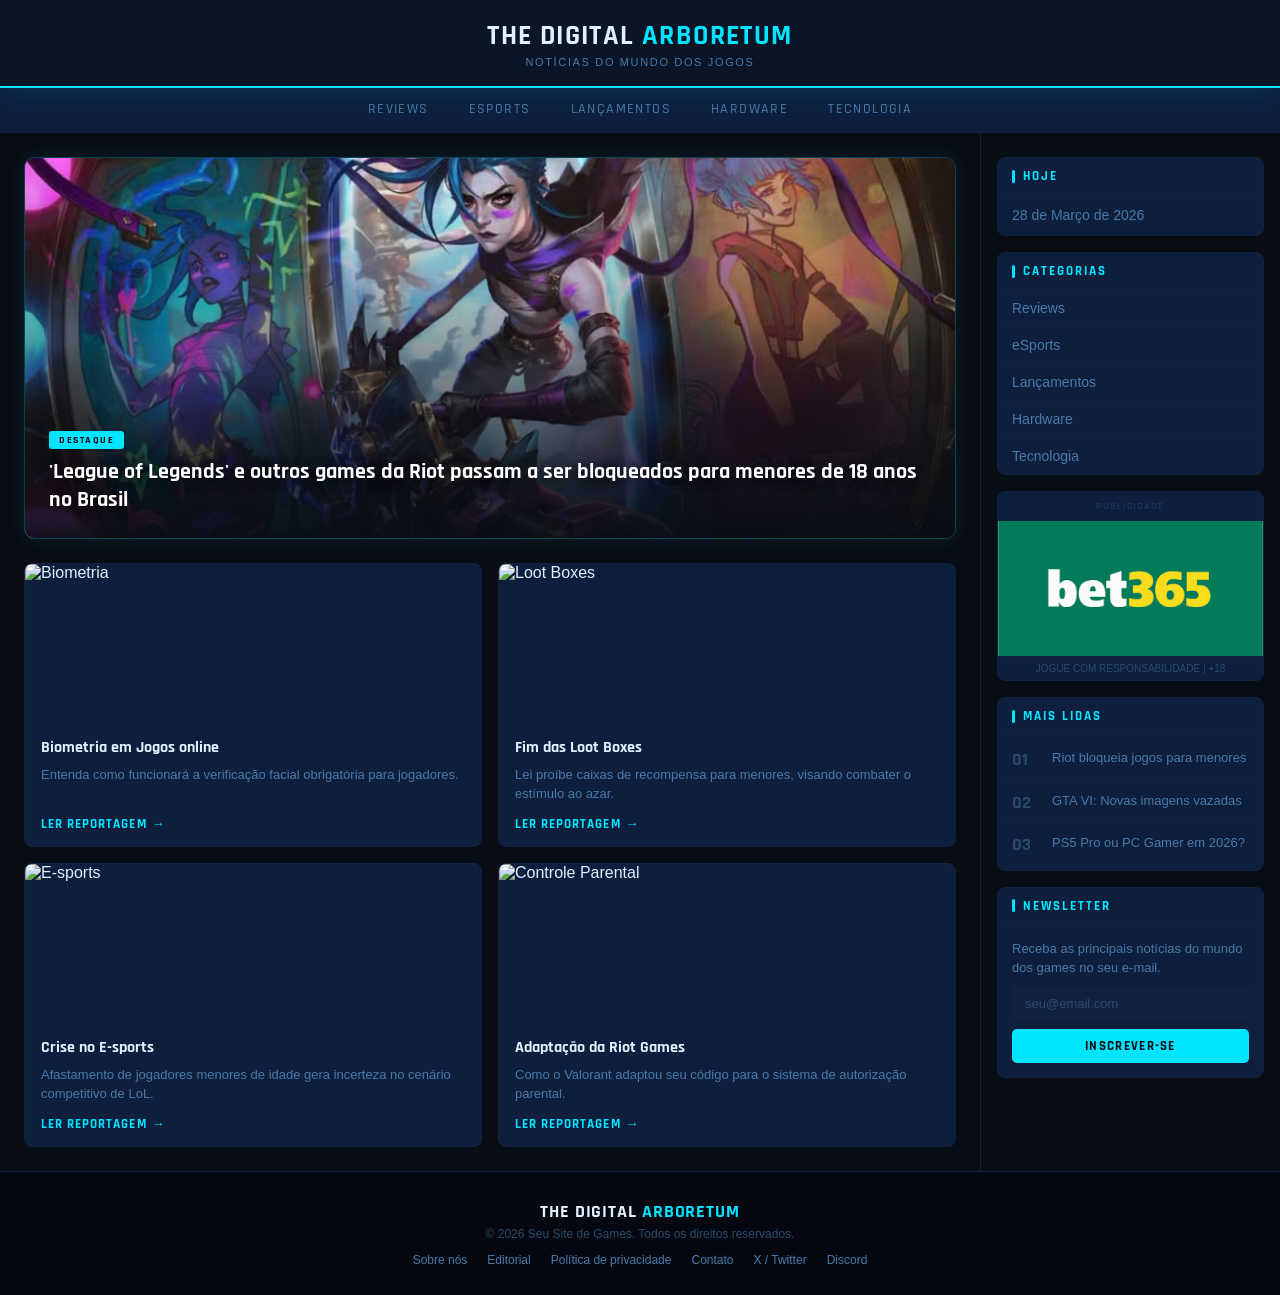
==== commit cf703832: "Finalização" ====
--- a/index.html
+++ b/index.html
@@ -19,9 +19,11 @@
 
     <nav>
       <ul>
-        <li><a href="Reviews.html" class="active">Reviews</a></li>
-        <li><a href="eSports.html">eSports</a></li>
-        <li><a href="Lançamentos.html">Lançamentos</a></li>
+        <li><a href="#">Reviews</a></li>
+        <li><a href="#">eSports</a></li>
+        <li><a href="#">Lançamentos</a></li>
+        <li><a href="#">Hardware</a></li>
+        <li><a href="#">Tecnologia</a></li>
       </ul>
     </nav>
 
@@ -86,10 +88,11 @@
   <div class="widget">
     <h3>Categorias</h3>
     <ul class="lista-sidebar">
-      <li><a href="Reviews.html">Reviews</a></li>
-      <li><a href="eSports.html">eSports</a></li>
-      <li><a href="Lançamentos.html">Lançamentos</a></li>
+      <li><a href="#">Reviews</a></li>
+      <li><a href="#">eSports</a></li>
+      <li><a href="#">Lançamentos</a></li>
       <li><a href="#">Hardware</a></li>
+      <li><a href="#">Tecnologia</a></li>
     </ul>
   </div>
 
@@ -125,10 +128,10 @@
       <div class="footer-logo">The Digital <span>Arboretum</span></div>
       <div class="footer-copy">© 2026 Seu Site de Games. Todos os direitos reservados.</div>
       <div class="footer-links">
-        <a href="sobre.html">Sobre nós</a>
-        <a href="editorial.html">Editorial</a>
-        <a href="privacidade.html">Política de privacidade</a>
-        <a href="contato.html">Contato</a>
+        <a href="#">Sobre nós</a>
+        <a href="#">Editorial</a>
+        <a href="#">Política de privacidade</a>
+        <a href="#">Contato</a>
         <a href="https://twitter.com" target="_blank">X / Twitter</a>
         <a href="https://discord.com" target="_blank">Discord</a>
       </div>
--- a/style.css
+++ b/style.css
@@ -34,7 +34,6 @@
   grid-template-columns: 1fr 300px;
 }
 
-/* HEADER */
 header {
   grid-area: header;
   background: var(--bg-header);
@@ -68,7 +67,6 @@
   margin-top: 2px;
 }
 
-/* NAV */
 nav {
   grid-area: nav;
   background: var(--bg-nav);
@@ -103,14 +101,12 @@
   border-bottom-color: var(--accent);
 }
 
-/* MAIN */
 main {
   grid-area: main;
   padding: 24px;
   background: var(--bg-body);
 }
 
-/* HERO */
 .hero {
   position: relative;
   border-radius: 10px;
@@ -176,7 +172,6 @@
   color: var(--accent);
 }
 
-/* CARDS */
 .noticias-secundarias {
   display: grid;
   grid-template-columns: 1fr 1fr;
@@ -258,7 +253,6 @@
   color: #fff;
 }
 
-/* ASIDE */
 aside {
   grid-area: aside;
   padding: 24px 16px;
@@ -336,7 +330,6 @@
   background: var(--bg-elevated);
 }
 
-/* MAIS LIDAS */
 .mais-lidas {
   list-style: none;
   counter-reset: lidas;
@@ -378,7 +371,6 @@
   color: var(--accent);
 }
 
-/* BANNER ADS */
 .banner-ads {
   background: var(--bg-card);
   border: 1px solid var(--border);
@@ -419,7 +411,6 @@
   border-top: 1px solid var(--border);
 }
 
-/* NEWSLETTER */
 .newsletter-body {
   padding: 14px;
   display: flex;
@@ -475,7 +466,6 @@
   background: #33eeff;
 }
 
-/* FOOTER */
 footer {
   grid-area: footer;
   background: var(--bg-footer);
@@ -522,7 +512,6 @@
   color: var(--accent);
 }
 
-/* RESPONSIVO */
 @media (max-width: 768px) {
   .container {
     grid-template-areas:
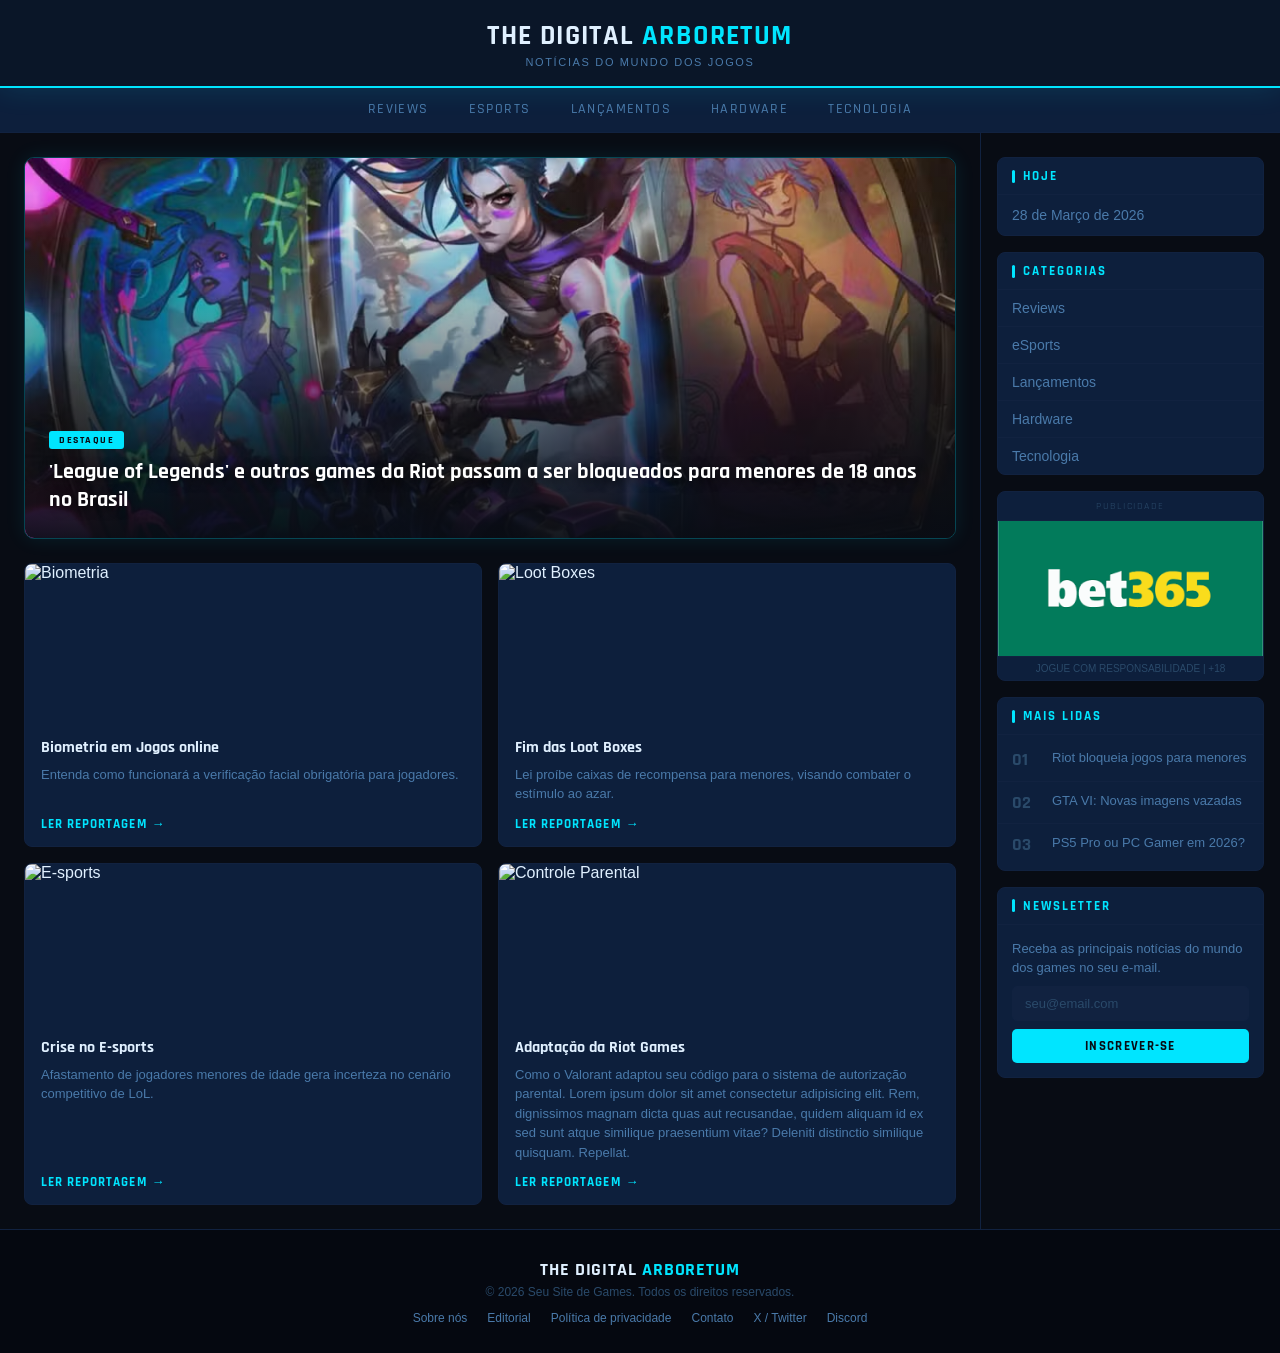
==== commit 7cc023b0: "teste" ====
--- a/index.html
+++ b/index.html
@@ -54,7 +54,7 @@
           <div class="card-info">
             <h3>Fim das Loot Boxes</h3>
             <p>Lei proíbe caixas de recompensa para menores, visando combater o estímulo ao azar.</p>
-            <a href="noticia-2.html" class="card-link">Ler reportagem</a>
+            <a href="noticia-2.html"  class="card-link">Ler reportagem</a>
           </div>
         </article>
 
@@ -71,7 +71,7 @@
           <img src="https://imgs.search.brave.com/JeVn8Pw9PHNvbzQbvu2Y2EtN_Ttx51z19Uvm_llrV6g/rs:fit:500:0:1:0/g:ce/aHR0cHM6Ly93YWxs/cGFwZXJzLmNvbS9p/bWFnZXMvaGQvdmFs/b3JhbnQtcmV5bmEt/cG9zZS1pN3dva3Bj/dHdlejlqd3M3Lmpw/Zw" alt="Controle Parental" class="card-img"/>
           <div class="card-info">
             <h3>Adaptação da Riot Games</h3>
-            <p>Como o Valorant adaptou seu código para o sistema de autorização parental.</p>
+            <p>Como o Valorant adaptou seu código para o sistema de autorização parental. Lorem ipsum dolor sit amet consectetur adipisicing elit. Rem, dignissimos magnam dicta quas aut recusandae, quidem aliquam id ex sed sunt atque similique praesentium vitae? Deleniti distinctio similique quisquam. Repellat.</p>
             <a href="noticia-4.html" class="card-link">Ler reportagem</a>
           </div>
         </article>
@@ -109,7 +109,7 @@
     <ol class="mais-lidas">
       <li><a href="noticia-principal.html">Riot bloqueia jogos para menores</a></li>
       <li><a href="https://www.techtudo.com.br/noticias/2026/03/gta-6-suposto-video-de-gameplay-vaza-na-internet-veja-imagens-edjogos.ghtml">GTA VI: Novas imagens vazadas</a></li>
-      <li><a href="https://www.infojd.com.br/blog/ps5-pro-ou-pc-gamer-em-2026-qual-vale-mais-a-pena-no-brasil-com-a-alta-dos-precos/" target="_blank">PS5 Pro ou PC Gamer em 2026?</a></li>
+      <li><a href="https://www.infojd.com.br/blog/ps5-pro-ou-pc-gamer-em-2026-qual-vale-mais-a-pena-no-brasil-com-a-alta-dos-precos/">PS5 Pro ou PC Gamer em 2026?</a></li>
     </ol>
   </div>
 
